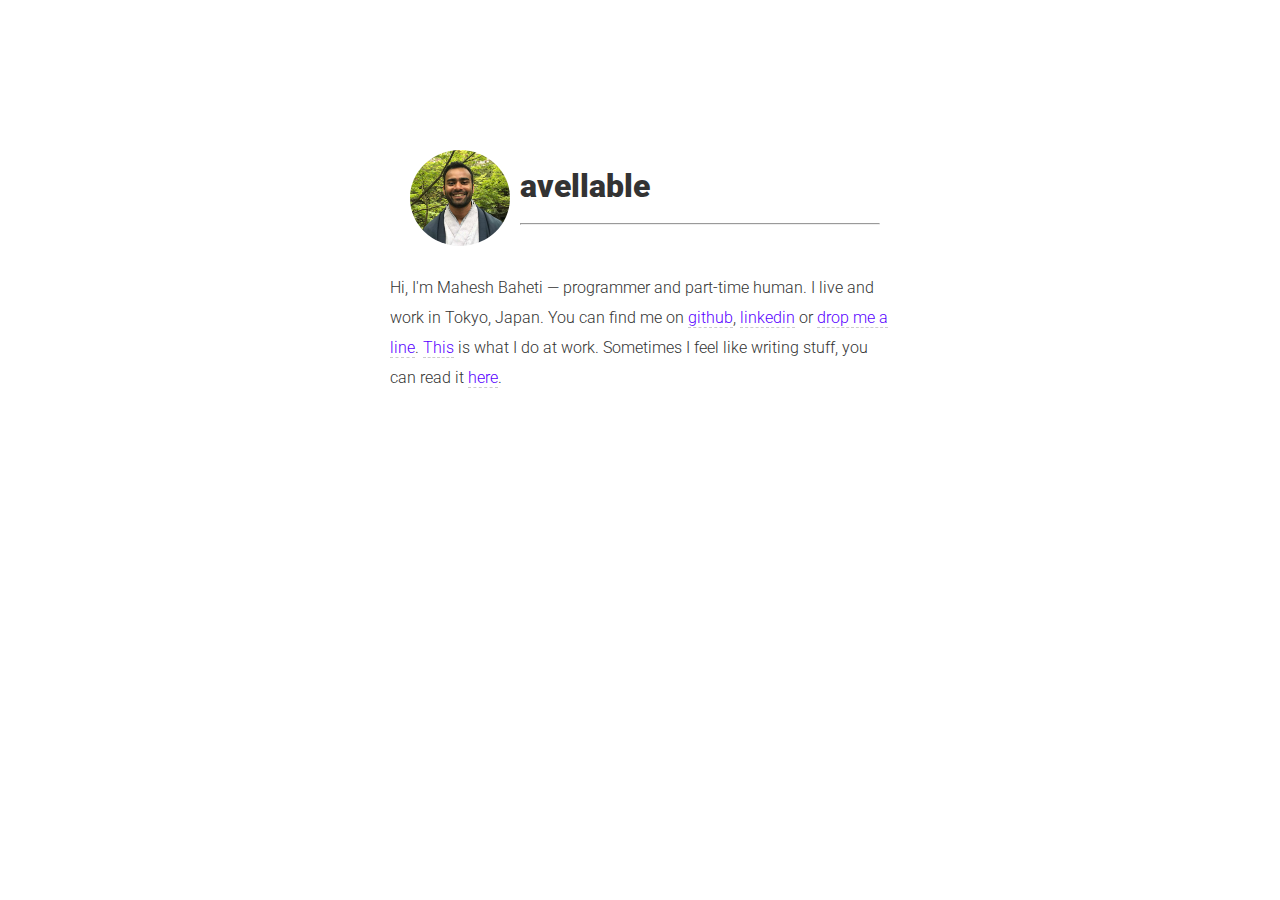
==== index.html @ f3cdc845 "posts: Shotoku Taishi" ====
<!DOCTYPE HTML>
<html>
  <head>
    <title>avellable</title>

    <meta name="viewport" content="width=device-width, initial-scale=1.0">
    <link href='http://fonts.googleapis.com/css?family=Roboto:300,900' rel='stylesheet' type='text/css'>
    <link rel="stylesheet" type="text/css" href="main.css" />
  </head>

  <body>
    <div id="content">
      <div id="name-header-full"><img src="media/img/me.png" alt="Avatar"><h1>avellable</h1><hr/></div>
      <div id="inner">
        Hi, I'm Mahesh Baheti &mdash; programmer and part-time human. I live and work in Tokyo, Japan. You can find me on <a href="https://github.com/avellable" title="avellable">github</a>, <a href="https://in.linkedin.com/pub/mahesh-baheti/40/45b/253" title="Mahesh Baheti">linkedin</a> or <a href="mailto:mahsh.baheti@gmail.com" title="mahsh.baheti[at]gmail.com">drop me a line</a>.
        <a href="resume.html" title="Resume">This</a> is what I do at work. Sometimes I feel like writing stuff, you can read it <a href="essays.html">here</a>.
      </div>
    </div>
  </body>
</html>
---- main.css ----
body {
  font-family: 'Roboto',"Helvetiva Neue",Helvetiva, Arial,sans-serif;
  font-weight: 300;
  line-height: 30px;
  margin: 0px;
  color: #333;
  #box-shadow: inset 0px 0px 200px rgba(0,0,0,0.8);
  min-height: 100%;
}

h1 {
  text-align: left;
  font-weight: 900;
  letter-spacing: -4;
  color: ##FFFFFF;
  white-space: nowrap;
}

hr {
  margin-right: 20px;
  border-width: 0.5px;
}

img {
  float: left;
  max-width: 20%;
  max-height: 20%;
  border-radius: 50%;
  margin-left: 10px;
  margin-right: 10px;
}

#content {
  min-height: 500px;
}

#name-header-full {
  max-width: 500px;
  margin: 0px auto;
  padding-top: 150px;
  padding-left: 20px;
}

#essay-header-full {
  max-width: 500px;
  margin: 0px auto;
  padding-left: 10px;
}

#breadcrum {
  max-width: 500px;
  margin: 0px auto;
  padding-top: 150px;
  padding-left: 10px;
}

#essay-date {
  max-width: 500px;
  margin: 0px auto;
  padding-top: 10px;
  padding-left: 10px;
}

#inner {
  max-width: 500px;
  margin: 0px auto;
  padding-left: 10px;
  padding-right: 10px;
  padding-top: 40px;
}

#title {
  font-weight: 600;
  text-decoration: underline;
  text-decoration-color: gray;
}

#subtitle {
  font-size: 16px;
  font-weight: bold;
}

#details {
  font-size: 14px;
}

a {
  opacity: 1.0;
  text-decoration: none;
  border-bottom: 1px dashed rgba(0,0,0,0.2);
  transition: opacity .25s ease-in-out;
  -moz-transition: opacity .25s ease-in-out;
  -webkit-transition: opacity .25s ease-in-out;
}

a:hover {
  opacity: 0.6;
  text-decoration: none;
}

a {
  color: #5700ff;
}

.misc {
  margin-left: 10px;
  color: #333;
  font-size: 15px;
  display:inline-block;
}

p b {
  t ext-transform: uppercase;
  font-size: 16px;
}
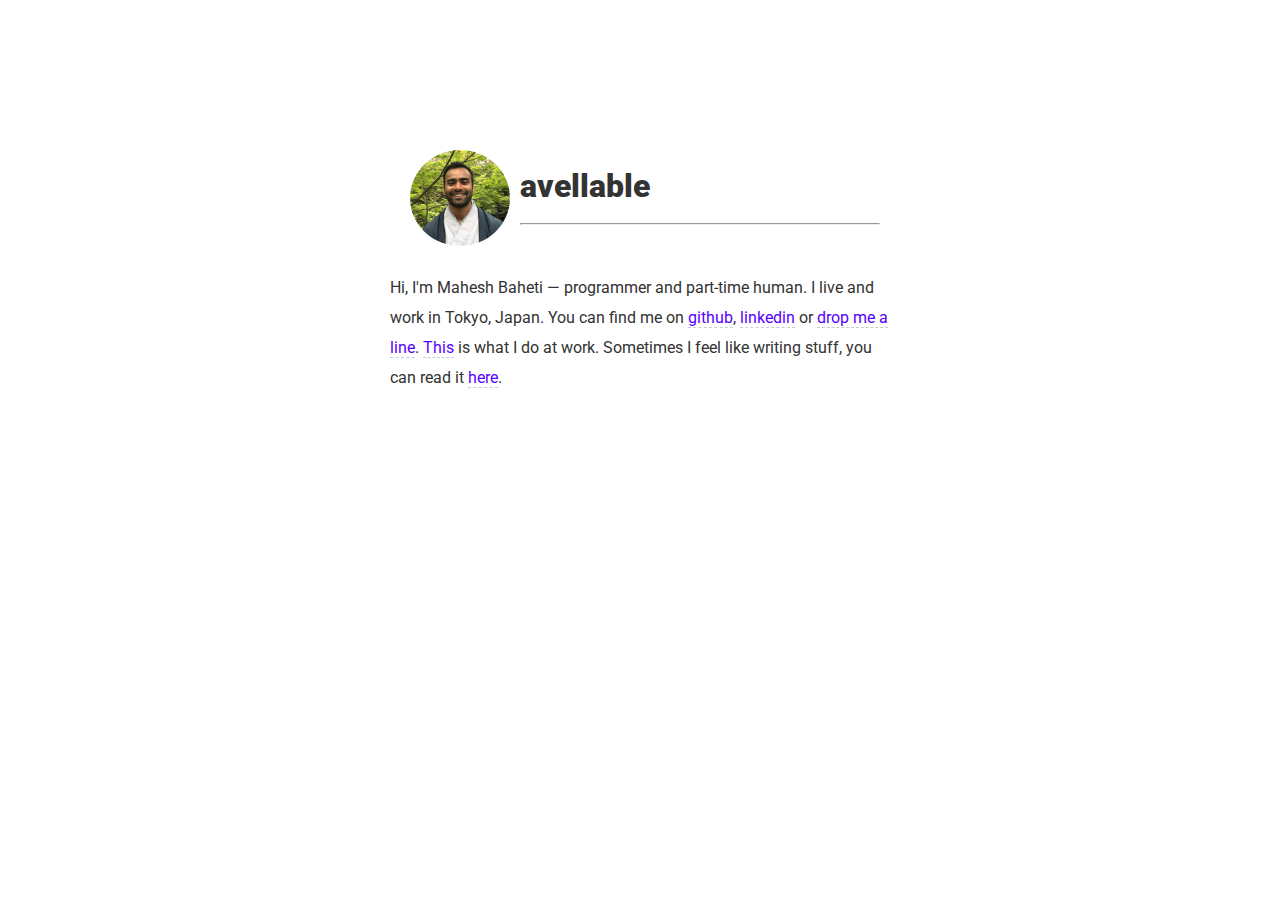
==== commit 01afeb87: "Add no comment zone, change font" ====
--- a/index.html
+++ b/index.html
@@ -4,7 +4,7 @@
     <title>avellable</title>
 
     <meta name="viewport" content="width=device-width, initial-scale=1.0">
-    <link href='http://fonts.googleapis.com/css?family=Roboto:300,900' rel='stylesheet' type='text/css'>
+    <link href="https://fonts.googleapis.com/css2?family=Roboto:ital,wght@0,400;1,300&display=swap" rel="stylesheet">
     <link rel="stylesheet" type="text/css" href="main.css" />
   </head>
 
@@ -12,7 +12,7 @@
     <div id="content">
       <div id="name-header-full"><img src="media/img/me.png" alt="Avatar"><h1>avellable</h1><hr/></div>
       <div id="inner">
-        Hi, I'm Mahesh Baheti &mdash; programmer and part-time human. I live and work in Tokyo, Japan. You can find me on <a href="https://github.com/avellable" title="avellable">github</a>, <a href="https://in.linkedin.com/pub/mahesh-baheti/40/45b/253" title="Mahesh Baheti">linkedin</a> or <a href="mailto:mahsh.baheti@gmail.com" title="mahsh.baheti[at]gmail.com">drop me a line</a>.
+        Hi, I'm Mahesh Baheti &mdash; programmer and part-time human. I live and work in Tokyo, Japan. You can find me on <a href="https://github.com/avellable" title="avellable">github</a>, <a href="https://www.linkedin.com/in/avellable" title="Mahesh Baheti">linkedin</a> or <a href="mailto:contact@avellable.dev" title="contact[at]avellable.dev">drop me a line</a>.
         <a href="resume.html" title="Resume">This</a> is what I do at work. Sometimes I feel like writing stuff, you can read it <a href="essays.html">here</a>.
       </div>
     </div>
--- a/main.css
+++ b/main.css
@@ -1,6 +1,6 @@
 body {
   font-family: 'Roboto',"Helvetiva Neue",Helvetiva, Arial,sans-serif;
-  font-weight: 300;
+  font-weight: 400;
   line-height: 30px;
   margin: 0px;
   color: #333;
@@ -69,8 +69,19 @@
   padding-top: 40px;
 }
 
+#footer {
+  font-style: italic;
+  max-width: 500px;
+  margin: 0px auto;
+  padding-left: 10px;
+  padding-right: 10px;
+  padding-top: 40px;
+}
+
+
 #title {
-  font-weight: 600;
+  font-weight: bold;
+  font-size: 16px;
   text-decoration: underline;
   text-decoration-color: gray;
 }
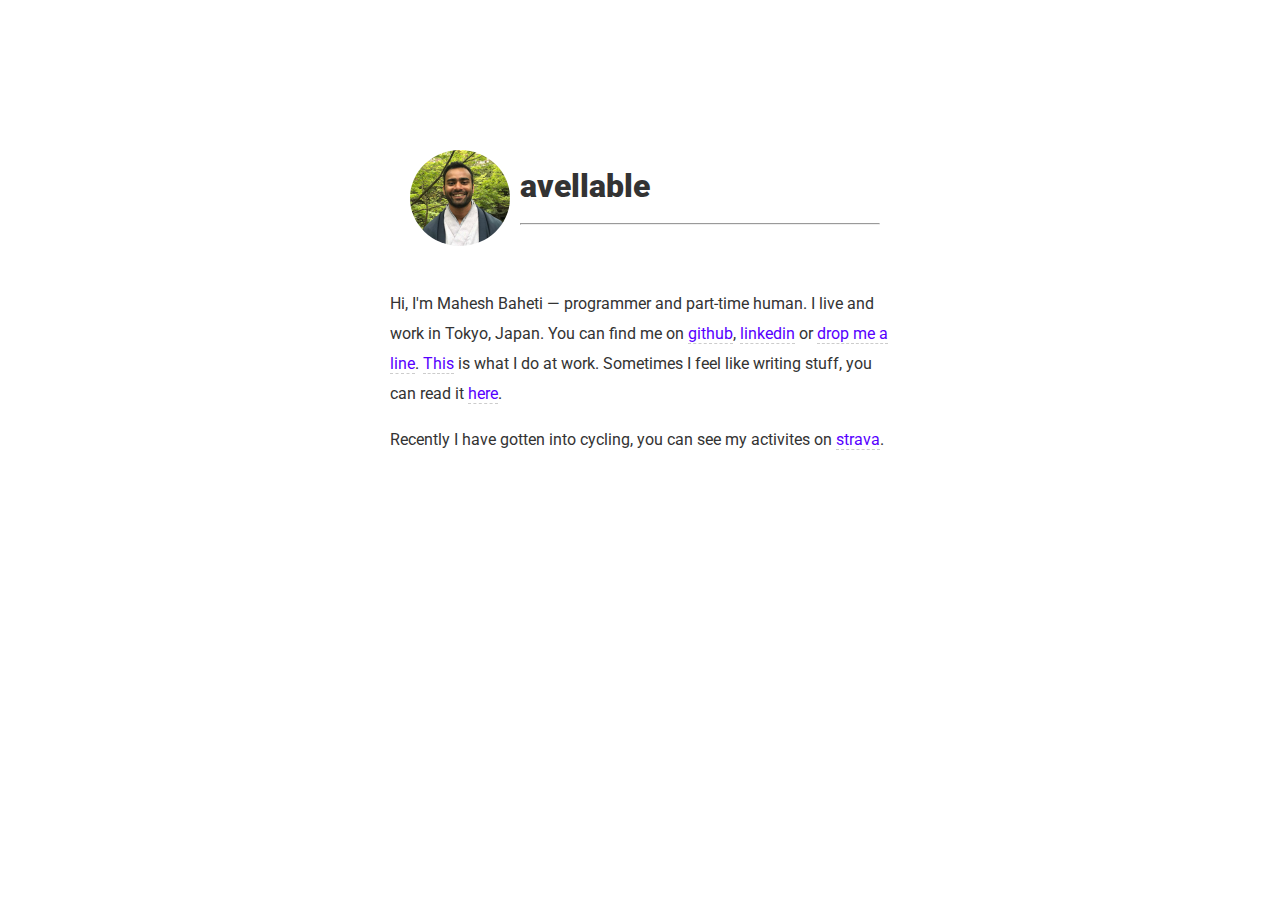
==== commit 66ebdcbf: "Add strava" ====
--- a/index.html
+++ b/index.html
@@ -12,8 +12,8 @@
     <div id="content">
       <div id="name-header-full"><img src="media/img/me.png" alt="Avatar"><h1>avellable</h1><hr/></div>
       <div id="inner">
-        Hi, I'm Mahesh Baheti &mdash; programmer and part-time human. I live and work in Tokyo, Japan. You can find me on <a href="https://github.com/avellable" title="avellable">github</a>, <a href="https://www.linkedin.com/in/avellable" title="Mahesh Baheti">linkedin</a> or <a href="mailto:contact@avellable.dev" title="contact[at]avellable.dev">drop me a line</a>.
-        <a href="resume.html" title="Resume">This</a> is what I do at work. Sometimes I feel like writing stuff, you can read it <a href="essays.html">here</a>.
+        <p>Hi, I'm Mahesh Baheti &mdash; programmer and part-time human. I live and work in Tokyo, Japan. You can find me on <a href="https://github.com/avellable" title="avellable">github</a>, <a href="https://www.linkedin.com/in/avellable" title="Mahesh Baheti">linkedin</a> or <a href="mailto:contact@avellable.dev" title="contact[at]avellable.dev">drop me a line</a>. <a href="resume.html" title="Resume">This</a> is what I do at work. Sometimes I feel like writing stuff, you can read it <a href="essays.html">here</a>.</p>
+        <p>Recently I have gotten into cycling, you can see my activites on <a href="https://www.strava.com/athletes/avellable" title="Strava">strava</a>.</p>
       </div>
     </div>
   </body>
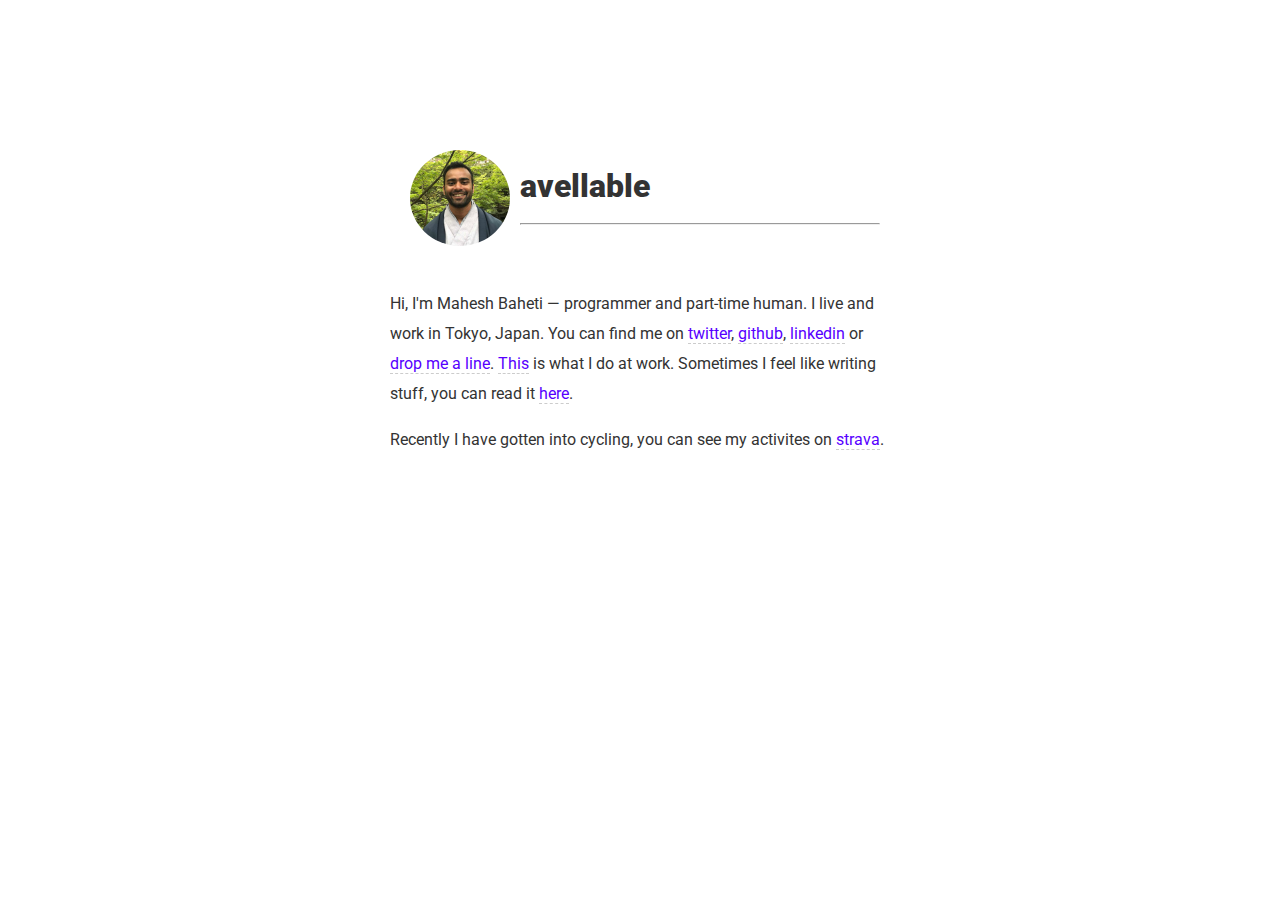
==== commit 99cd2d28: "Add twitter" ====
--- a/index.html
+++ b/index.html
@@ -12,7 +12,7 @@
     <div id="content">
       <div id="name-header-full"><img src="media/img/me.png" alt="Avatar"><h1>avellable</h1><hr/></div>
       <div id="inner">
-        <p>Hi, I'm Mahesh Baheti &mdash; programmer and part-time human. I live and work in Tokyo, Japan. You can find me on <a href="https://github.com/avellable" title="avellable">github</a>, <a href="https://www.linkedin.com/in/avellable" title="Mahesh Baheti">linkedin</a> or <a href="mailto:contact@avellable.dev" title="contact[at]avellable.dev">drop me a line</a>. <a href="resume.html" title="Resume">This</a> is what I do at work. Sometimes I feel like writing stuff, you can read it <a href="essays.html">here</a>.</p>
+        <p>Hi, I'm Mahesh Baheti &mdash; programmer and part-time human. I live and work in Tokyo, Japan. You can find me on <a href="https://twitter.com/avellable" title="@avellable">twitter</a>, <a href="https://github.com/avellable" title="avellable">github</a>, <a href="https://www.linkedin.com/in/avellable" title="Mahesh Baheti">linkedin</a> or <a href="mailto:contact@avellable.dev" title="contact[at]avellable.dev">drop me a line</a>. <a href="resume.html" title="Resume">This</a> is what I do at work. Sometimes I feel like writing stuff, you can read it <a href="essays.html">here</a>.</p>
         <p>Recently I have gotten into cycling, you can see my activites on <a href="https://www.strava.com/athletes/avellable" title="Strava">strava</a>.</p>
       </div>
     </div>
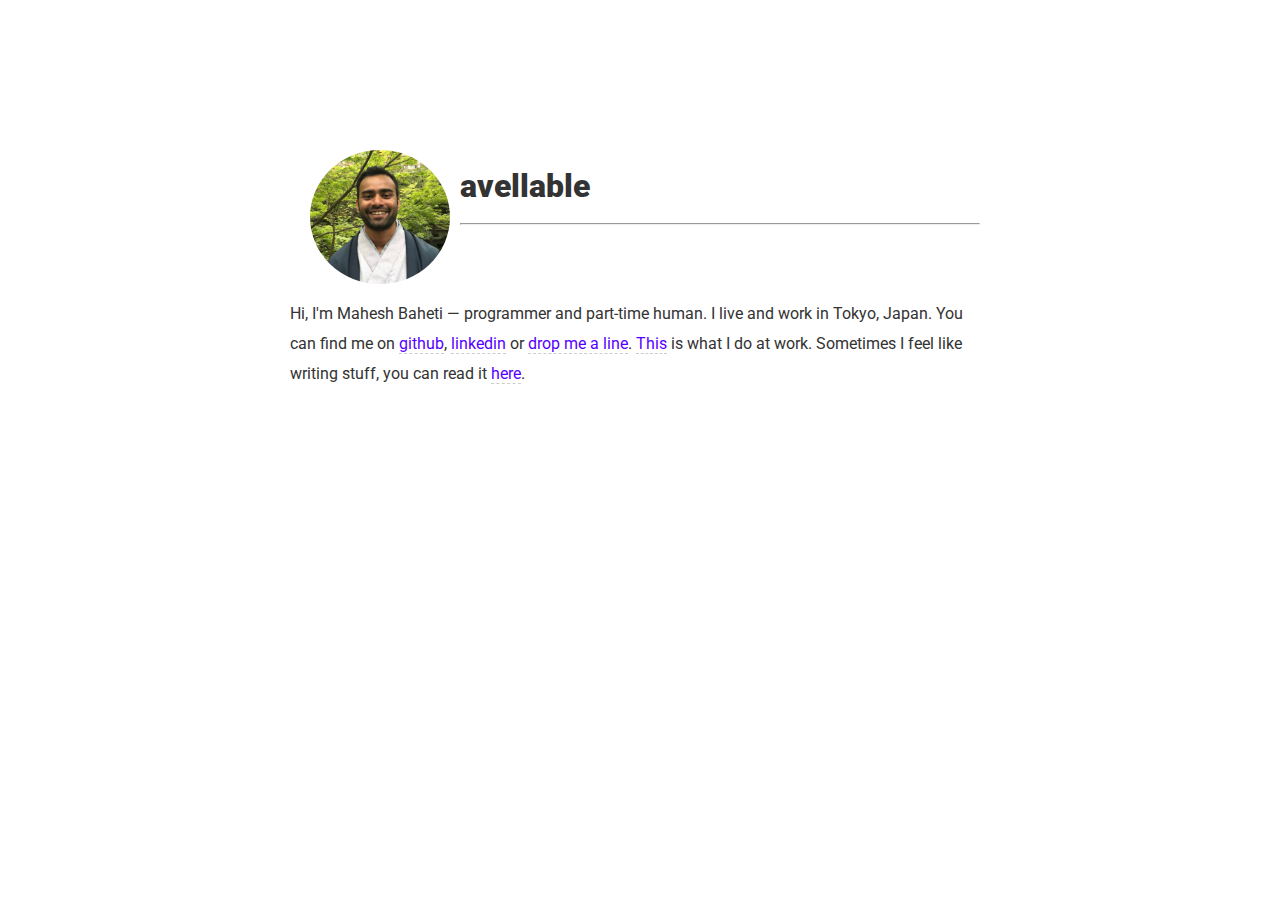
==== commit e0607cb7: "Remove twitter and strava" ====
--- a/index.html
+++ b/index.html
@@ -12,8 +12,7 @@
     <div id="content">
       <div id="name-header-full"><img src="media/img/me.png" alt="Avatar"><h1>avellable</h1><hr/></div>
       <div id="inner">
-        <p>Hi, I'm Mahesh Baheti &mdash; programmer and part-time human. I live and work in Tokyo, Japan. You can find me on <a href="https://twitter.com/avellable" title="@avellable">twitter</a>, <a href="https://github.com/avellable" title="avellable">github</a>, <a href="https://www.linkedin.com/in/avellable" title="Mahesh Baheti">linkedin</a> or <a href="mailto:contact@avellable.dev" title="contact[at]avellable.dev">drop me a line</a>. <a href="resume.html" title="Resume">This</a> is what I do at work. Sometimes I feel like writing stuff, you can read it <a href="essays.html">here</a>.</p>
-        <p>Recently I have gotten into cycling, you can see my activites on <a href="https://www.strava.com/athletes/avellable" title="Strava">strava</a>.</p>
+        <p>Hi, I'm Mahesh Baheti &mdash; programmer and part-time human. I live and work in Tokyo, Japan. You can find me on <a href="https://github.com/avellable" title="avellable">github</a>, <a href="https://www.linkedin.com/in/avellable" title="Mahesh Baheti">linkedin</a> or <a href="mailto:contact@avellable.dev" title="contact[at]avellable.dev">drop me a line</a>. <a href="resume.html" title="Resume">This</a> is what I do at work. Sometimes I feel like writing stuff, you can read it <a href="essays.html">here</a>.</p>
       </div>
     </div>
   </body>
--- a/main.css
+++ b/main.css
@@ -31,38 +31,46 @@
 }
 
 #content {
-  min-height: 500px;
+  min-height: 700px;
 }
 
 #name-header-full {
-  max-width: 500px;
+  max-width: 700px;
   margin: 0px auto;
   padding-top: 150px;
   padding-left: 20px;
+  padding-bottom: 10px;
 }
 
 #essay-header-full {
-  max-width: 500px;
+  max-width: 700px;
   margin: 0px auto;
   padding-left: 10px;
 }
 
 #breadcrum {
-  max-width: 500px;
+  max-width: 700px;
   margin: 0px auto;
   padding-top: 150px;
   padding-left: 10px;
 }
 
+#breadcrum-essays {
+  max-width: 700px;
+  margin: 0px auto;
+  padding-top: 10px;
+  padding-left: 10px;
+}
+
 #essay-date {
-  max-width: 500px;
+  max-width: 700px;
   margin: 0px auto;
   padding-top: 10px;
   padding-left: 10px;
 }
 
 #inner {
-  max-width: 500px;
+  max-width: 700px;
   margin: 0px auto;
   padding-left: 10px;
   padding-right: 10px;
@@ -71,7 +79,7 @@
 
 #footer {
   font-style: italic;
-  max-width: 500px;
+  max-width: 700px;
   margin: 0px auto;
   padding-left: 10px;
   padding-right: 10px;
